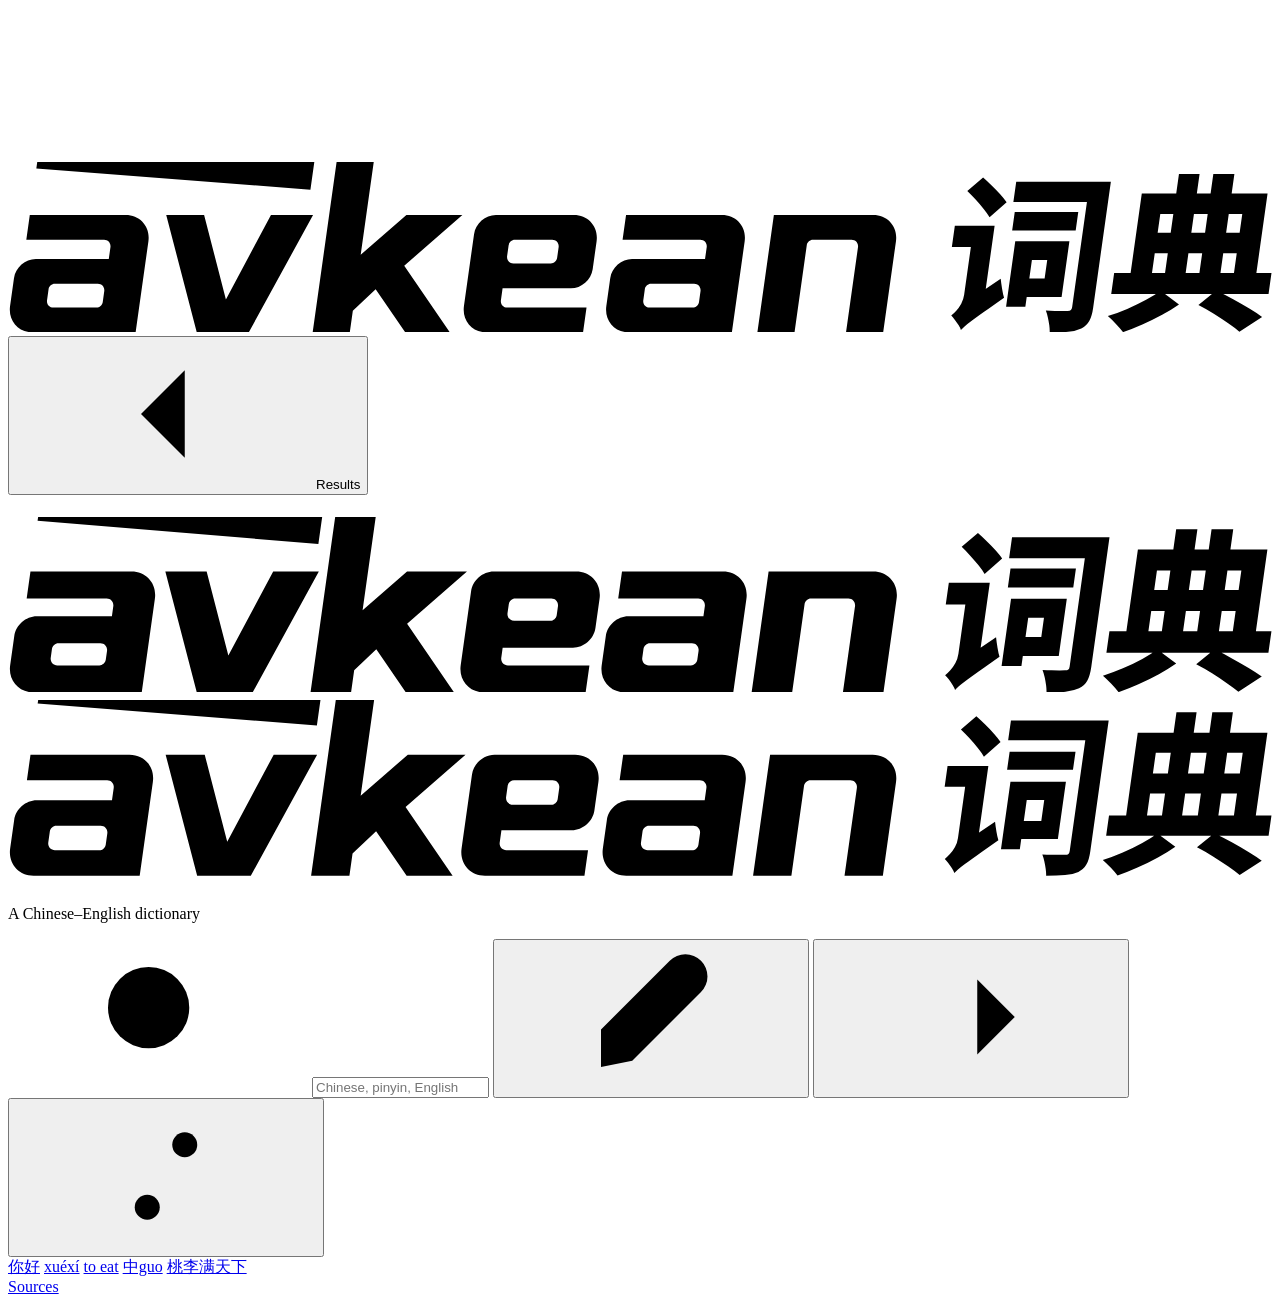
==== web/index.html @ 48588c0f "First public version" ====
<!doctype html>
<html lang="en">
<head>
<meta charset="UTF-8">
<meta name="viewport" content="width=device-width, initial-scale=1, viewport-fit=cover">
<meta name="color-scheme" content="light dark">
<meta name="theme-color" content="#ffffff" media="(prefers-color-scheme: light)">
<meta name="theme-color" content="#161618" media="(prefers-color-scheme: dark)">
<title>avkean 词典 · Chinese–English dictionary</title>
<meta name="description" content="Look up Chinese words in simplified or traditional characters, pinyin or English. Meanings, examples, stroke order and handwriting, free to use.">
<meta property="og:type" content="website">
<meta property="og:site_name" content="avkean 词典">
<meta property="og:title" content="avkean 词典 · Chinese–English dictionary">
<meta property="og:description" content="Look up Chinese words in simplified or traditional characters, pinyin or English. Meanings, examples, stroke order and handwriting, free to use.">
<link rel="canonical" href="/">
<link rel="icon" href="/favicon.ico" sizes="32x32">
<link rel="icon" href="/favicon.svg" type="image/svg+xml">
<link rel="apple-touch-icon" href="/apple-touch-icon.png">
<script src="/start.js"></script>
<script src="/theme.js"></script>
<link rel="stylesheet" href="/style.css">
</head>
<body class="dictionary" data-instant="" data-revision="">
<svg class="icon-definitions" aria-hidden="true" xmlns="http://www.w3.org/2000/svg"><defs>
<symbol id="i-search" viewBox="0 0 24 24"><circle cx="10.5" cy="10.5" r="6.5"/><path d="m16 16 4.5 4.5"/></symbol>
<symbol id="i-arrow" viewBox="0 0 24 24"><path d="M5 12h14M13 6l6 6-6 6"/></symbol>
<symbol id="i-pen" viewBox="0 0 24 24"><path d="m14 5 5 5M4 20l5-1L20 8a2 2 0 0 0-5-5L4 14Z"/></symbol>
<symbol id="i-settings" viewBox="0 0 24 24"><path d="M4 7h9M17 7h3M4 17h3M11 17h9"/><circle cx="15" cy="7" r="2"/><circle cx="9" cy="17" r="2"/></symbol>
<symbol id="i-close" viewBox="0 0 24 24"><path d="m6 6 12 12M18 6 6 18"/></symbol>
<symbol id="i-audio" viewBox="0 0 24 24"><path d="M11 5 6 9H3v6h3l5 4ZM15.5 8.5a5 5 0 0 1 0 7M18.5 5.5a9 9 0 0 1 0 13"/></symbol>
<symbol id="i-back" viewBox="0 0 24 24"><path d="m15 5-7 7 7 7"/></symbol>
<symbol id="i-sun" viewBox="0 0 24 24"><circle cx="12" cy="12" r="4"/><path d="M12 2.5v2M12 19.5v2M4.6 4.6 6 6M18 18l1.4 1.4M2.5 12h2M19.5 12h2M4.6 19.4 6 18M18 6l1.4-1.4"/></symbol>
<symbol id="i-moon" viewBox="0 0 24 24"><path d="M20 14.5A8 8 0 0 1 9.5 4a8 8 0 1 0 10.5 10.5Z"/></symbol>
<symbol id="i-display" viewBox="0 0 24 24"><rect x="3" y="4.5" width="18" height="12" rx="2"/><path d="M9 20h6M12 16.5V20"/></symbol>
<symbol id="i-chevron" viewBox="0 0 24 24"><path d="m9 5 7 7-7 7"/></symbol>
<symbol id="i-play" viewBox="0 0 24 24"><path d="M8 5.5v13l10.5-6.5Z"/></symbol>
<symbol id="i-undo" viewBox="0 0 24 24"><path d="M9 14 4 9l5-5"/><path d="M4 9h10.5a5.5 5.5 0 0 1 0 11H11"/></symbol>
</defs></svg>
<div class="app-shell">
<header class="app-header">
<a class="brand" href="/" aria-label="avkean 词典, home"><svg class="logo" viewBox="6.72 0 5104.5 688" aria-hidden="true" focusable="false"><path fill-rule="evenodd" d="M94.62 214L481.9 214C540.84 214 581.9 261.78 573.62 320.72L522 688L106.72 688C47.78 688 6.72 640.22 15 581.28L30.74 469.28C36.74 426.6 76.2 392 118.88 392L413.6 392L420.32 344.16C422.66 327.5 411.06 314 394.4 314L80.56 314ZM164.29 557.84C161.95 574.5 173.56 588 190.21 588L364.21 588C376.28 588 387.43 578.22 389.12 566.16L395.31 522.16C397.65 505.5 386.04 492 369.39 492L195.39 492C183.32 492 172.17 501.78 170.48 513.84ZM645.62 214L798.62 214L886.69 555L1068.62 214L1238.62 214L979 688L769 688ZM1237 688L1333.69 0L1483.69 0L1430.99 375L1615.62 214L1841.62 214L1606.81 419L1791 688L1611 688L1491.45 514L1399.23 601L1387 688ZM1888.76 291.28C1894.75 248.6 1934.22 214 1976.9 214L2291.9 214C2350.84 214 2391.9 261.78 2383.62 320.72L2367.88 432.72C2361.88 475.4 2322.42 510 2279.74 510L2004.02 510L1997.29 557.84C1994.95 574.5 2006.56 588 2023.21 588L2343.05 588L2329 688L1939.72 688C1880.78 688 1839.72 640.22 1848 581.28ZM2022.31 379.84C2019.97 396.5 2031.57 410 2048.23 410L2199.23 410C2211.29 410 2222.44 400.22 2224.14 388.16L2230.32 344.16C2232.66 327.5 2221.06 314 2204.4 314L2053.4 314C2041.34 314 2030.19 323.78 2028.49 335.84ZM2502.62 214L2889.9 214C2948.84 214 2989.9 261.78 2981.62 320.72L2930 688L2514.72 688C2455.78 688 2414.72 640.22 2423 581.28L2438.74 469.28C2444.74 426.6 2484.2 392 2526.88 392L2821.6 392L2828.32 344.16C2830.66 327.5 2819.06 314 2802.4 314L2488.56 314ZM2572.29 557.84C2569.95 574.5 2581.56 588 2598.21 588L2772.21 588C2784.28 588 2795.43 578.22 2797.12 566.16L2803.31 522.16C2805.65 505.5 2794.04 492 2777.39 492L2603.39 492C2591.32 492 2580.17 501.78 2578.48 513.84ZM3033 688L3099.62 214L3500.9 214C3559.84 214 3600.9 261.78 3592.62 320.72L3541 688L3391 688L3439.32 344.16C3441.66 327.5 3430.06 314 3413.4 314L3257.4 314C3245.34 314 3234.19 323.78 3232.49 335.84L3183 688ZM124.69 0L1243.69 0L1227.95 112L121.04 26Z"/><path d="M3880.83 117.02 3944.62 62.68Q3960.9 77 3979.16 94.62Q3997.42 112.24 4013.59 130.09Q4029.75 147.94 4039.61 162.64L3970.75 223.21Q3962.03 208.44 3946.93 189.65Q3931.83 170.87 3914.39 151.71Q3896.95 132.55 3880.83 117.02ZM3854.93 678.57 3848.22 597.58 3869.51 570.5 4015.7 471.18Q4017.55 488.97 4021.22 512.01Q4024.89 535.06 4029.23 547.97Q3978.93 583.52 3947.25 606.14Q3915.57 628.76 3897.22 642.41Q3878.88 656.06 3869.65 664.09Q3860.42 672.12 3854.93 678.57ZM3830.45 257.44H3954.26L3942.21 343.16H3818.41ZM4078.36 79.34H4404.83L4393.3 161.38H4066.83ZM4072.4 202.26H4328.93L4318.49 276.57H4061.96ZM4074.45 320.39H4152.29L4115.19 584.35H4037.35ZM4125.95 320.39H4293.16L4261.56 545.22H4094.35L4104.88 470.32H4193.05L4203.6 395.29H4115.42ZM4375.48 79.34H4460.6L4389.23 587.21Q4384.43 621.35 4373.89 641.09Q4363.35 660.83 4341.22 672.01Q4319.26 682.52 4288.12 685.26Q4256.99 688 4213.56 688Q4214.02 675.69 4211.88 659.66Q4209.74 643.64 4206.14 627.57Q4202.55 611.51 4197.97 599.73Q4215.41 601 4233.48 601.3Q4251.54 601.6 4265.76 601.57Q4279.97 601.53 4286.05 601.53Q4295.36 601.46 4299.2 598.12Q4303.04 594.78 4304.28 586.01ZM3854.93 678.57Q3852.41 669.87 3845.26 658.76Q3838.12 647.65 3830.03 636.8Q3821.95 625.96 3815.91 620.33Q3825.23 613.27 3836.25 601.01Q3847.28 588.74 3856.28 572.43Q3865.29 556.11 3868.05 536.46L3907.26 257.44H3991.11L3945.93 578.91Q3945.93 578.91 3937.25 586.19Q3928.57 593.47 3915.53 604.88Q3902.48 616.28 3888.84 629.83Q3875.19 643.38 3865.72 656.28Q3856.25 669.19 3854.93 678.57ZM4814.11 577.7 4886.22 519.15Q4919.77 535.5 4954.4 554.54Q4989.03 573.59 5019.74 592Q5050.45 610.41 5071.35 625.55L4979.61 685.37Q4961.72 670.23 4934.47 651.56Q4907.21 632.89 4876.3 613.24Q4845.4 593.59 4814.11 577.7ZM4473.82 448.26H5109.23L5097.37 532.7H4461.95ZM4606.49 286.15H5016.4L5004.86 368.27H4594.95ZM4735.59 48.07H4818.83L4757.36 485.49H4674.11ZM4874.38 48H4959.43L4897.92 485.64H4812.88ZM4585.46 127.11H5093.4L5043.97 478.88H4953.44L4991.25 209.82H4660.16L4622.35 478.88H4536.02ZM4661.78 519.9 4735.71 575Q4706.57 595.54 4667.72 616.65Q4628.87 637.76 4587.7 656.13Q4546.54 674.5 4509.76 687.02Q4498.99 672.83 4481.06 654.03Q4463.14 635.23 4448.36 622.32Q4486.16 611.07 4526.6 593.6Q4567.04 576.13 4602.78 556.64Q4638.51 537.14 4661.78 519.9Z"/></svg></a>
<button type="button" class="back-button" data-back><svg aria-hidden="true"><use href="#i-back"/></svg>Results</button>
<div class="home-heading">
<h1 class="lockup" aria-label="avkean 词典"><svg class="logo logo-light" viewBox="2.22 0 4957.0 688" aria-hidden="true" focusable="false"><path fill-rule="evenodd" d="M90.12 214L486.4 214C545.34 214 586.4 261.78 578.12 320.72L526.5 688L102.22 688C43.28 688 2.22 640.22 10.5 581.28L26.66 466.28C32.66 423.6 72.12 389 114.8 389L409.52 389L414.98 350.16C417.32 333.5 405.72 320 389.06 320L75.22 320ZM169.64 551.84C167.3 568.5 178.9 582 195.56 582L360.56 582C372.62 582 383.77 572.22 385.47 560.16L390.39 525.16C392.73 508.5 381.12 495 364.46 495L199.46 495C187.4 495 176.25 504.78 174.55 516.84ZM619.12 214L781.12 214L866.26 543.63L1042.12 214L1221.12 214L961.5 688L742.5 688ZM1188.5 688L1285.19 0L1444.19 0L1392.75 366.06L1567.12 214L1802.12 214L1567.31 419L1751.5 688L1562.5 688L1446.49 519.15L1359.73 601L1347.5 688ZM1818.26 291.28C1824.25 248.6 1863.72 214 1906.4 214L2230.4 214C2289.34 214 2330.4 261.78 2322.12 320.72L2305.96 435.72C2299.96 478.4 2260.5 513 2217.81 513L1942.09 513L1936.64 551.84C1934.3 568.5 1945.9 582 1962.56 582L2282.4 582L2267.5 688L1869.22 688C1810.28 688 1769.22 640.22 1777.5 581.28ZM1961.23 376.84C1958.89 393.5 1970.5 407 1987.15 407L2129.15 407C2141.21 407 2152.37 397.22 2154.06 385.16L2158.98 350.16C2161.32 333.5 2149.72 320 2133.06 320L1991.06 320C1979 320 1967.84 329.78 1966.15 341.84ZM2410.12 214L2806.4 214C2865.34 214 2906.4 261.78 2898.12 320.72L2846.5 688L2422.22 688C2363.28 688 2322.22 640.22 2330.5 581.28L2346.66 466.28C2352.66 423.6 2392.12 389 2434.8 389L2729.52 389L2734.98 350.16C2737.32 333.5 2725.72 320 2709.06 320L2395.22 320ZM2489.64 551.84C2487.3 568.5 2498.9 582 2515.56 582L2680.56 582C2692.62 582 2703.77 572.22 2705.47 560.16L2710.39 525.16C2712.73 508.5 2701.12 495 2684.46 495L2519.46 495C2507.4 495 2496.25 504.78 2494.55 516.84ZM2918.5 688L2985.12 214L3395.4 214C3454.34 214 3495.4 261.78 3487.12 320.72L3435.5 688L3276.5 688L3323.98 350.16C3326.32 333.5 3314.72 320 3298.06 320L3151.06 320C3139 320 3127.84 329.78 3126.15 341.84L3077.5 688ZM120.19 0L1234.19 0L1219.29 106L118.08 15Z"/><path d="M3742.33 117.02 3806.12 62.68Q3822.4 77 3840.66 94.62Q3858.92 112.24 3875.09 130.09Q3891.25 147.94 3901.11 162.64L3832.25 223.21Q3823.53 208.44 3808.43 189.65Q3793.33 170.87 3775.89 151.71Q3758.45 132.55 3742.33 117.02ZM3716.43 678.57 3709.72 597.58 3731.01 570.5 3877.2 471.18Q3879.05 488.97 3882.72 512.01Q3886.39 535.06 3890.73 547.97Q3840.43 583.52 3808.75 606.14Q3777.07 628.76 3758.72 642.41Q3740.38 656.06 3731.15 664.09Q3721.92 672.12 3716.43 678.57ZM3691.95 257.44H3815.76L3803.71 343.16H3679.91ZM3939.86 79.34H4266.33L4254.8 161.38H3928.33ZM3933.9 202.26H4190.43L4179.99 276.57H3923.46ZM3935.95 320.39H4013.79L3976.69 584.35H3898.85ZM3987.45 320.39H4154.66L4123.06 545.22H3955.85L3966.38 470.32H4054.55L4065.1 395.29H3976.92ZM4236.98 79.34H4322.1L4250.73 587.21Q4245.93 621.35 4235.39 641.09Q4224.85 660.83 4202.72 672.01Q4180.76 682.52 4149.62 685.26Q4118.49 688 4075.06 688Q4075.52 675.69 4073.38 659.66Q4071.24 643.64 4067.64 627.57Q4064.05 611.51 4059.47 599.73Q4076.91 601 4094.98 601.3Q4113.04 601.6 4127.26 601.57Q4141.47 601.53 4147.55 601.53Q4156.86 601.46 4160.7 598.12Q4164.54 594.78 4165.78 586.01ZM3716.43 678.57Q3713.91 669.87 3706.76 658.76Q3699.62 647.65 3691.53 636.8Q3683.45 625.96 3677.41 620.33Q3686.73 613.27 3697.75 601.01Q3708.78 588.74 3717.78 572.43Q3726.79 556.11 3729.55 536.46L3768.76 257.44H3852.61L3807.43 578.91Q3807.43 578.91 3798.75 586.19Q3790.07 593.47 3777.03 604.88Q3763.98 616.28 3750.34 629.83Q3736.69 643.38 3727.22 656.28Q3717.75 669.19 3716.43 678.57ZM4662.12 577.7 4734.22 519.15Q4767.77 535.5 4802.4 554.54Q4837.04 573.59 4867.75 592Q4898.45 610.41 4919.35 625.55L4827.61 685.37Q4809.73 670.23 4782.47 651.56Q4755.21 632.89 4724.3 613.24Q4693.4 593.59 4662.12 577.7ZM4321.82 448.26H4957.23L4945.37 532.7H4309.95ZM4454.49 286.15H4864.4L4852.86 368.27H4442.95ZM4583.59 48.07H4666.83L4605.36 485.49H4522.11ZM4722.39 48H4807.43L4745.93 485.64H4660.88ZM4433.46 127.11H4941.4L4891.97 478.88H4801.44L4839.25 209.82H4508.16L4470.35 478.88H4384.03ZM4509.79 519.9 4583.71 575Q4554.57 595.54 4515.72 616.65Q4476.87 637.76 4435.7 656.13Q4394.54 674.5 4357.76 687.02Q4346.99 672.83 4329.06 654.03Q4311.14 635.23 4296.36 622.32Q4334.17 611.07 4374.6 593.6Q4415.04 576.13 4450.78 556.64Q4486.52 537.14 4509.79 519.9Z"/></svg><svg class="logo logo-dark" viewBox="6.72 0 4947.4 688" aria-hidden="true" focusable="false"><path fill-rule="evenodd" d="M94.62 214L481.9 214C540.84 214 581.9 261.78 573.62 320.72L522 688L106.72 688C47.78 688 6.72 640.22 15 581.28L30.74 469.28C36.74 426.6 76.2 392 118.88 392L413.6 392L420.32 344.16C422.66 327.5 411.06 314 394.4 314L80.56 314ZM164.29 557.84C161.95 574.5 173.56 588 190.21 588L364.21 588C376.28 588 387.43 578.22 389.12 566.16L395.31 522.16C397.65 505.5 386.04 492 369.39 492L195.39 492C183.32 492 172.17 501.78 170.48 513.84ZM623.62 214L776.62 214L864.69 555L1046.62 214L1216.62 214L957 688L747 688ZM1193 688L1289.69 0L1439.69 0L1386.99 375L1571.62 214L1797.62 214L1562.81 419L1747 688L1567 688L1447.45 514L1355.23 601L1343 688ZM1822.76 291.28C1828.75 248.6 1868.22 214 1910.9 214L2225.9 214C2284.84 214 2325.9 261.78 2317.62 320.72L2301.88 432.72C2295.88 475.4 2256.42 510 2213.74 510L1938.02 510L1931.29 557.84C1928.95 574.5 1940.56 588 1957.21 588L2277.05 588L2263 688L1873.72 688C1814.78 688 1773.72 640.22 1782 581.28ZM1956.31 379.84C1953.97 396.5 1965.57 410 1982.23 410L2133.23 410C2145.29 410 2156.44 400.22 2158.14 388.16L2164.32 344.16C2166.66 327.5 2155.06 314 2138.4 314L1987.4 314C1975.34 314 1964.19 323.78 1962.49 335.84ZM2414.62 214L2801.9 214C2860.84 214 2901.9 261.78 2893.62 320.72L2842 688L2426.72 688C2367.78 688 2326.72 640.22 2335 581.28L2350.74 469.28C2356.74 426.6 2396.2 392 2438.88 392L2733.6 392L2740.32 344.16C2742.66 327.5 2731.06 314 2714.4 314L2400.56 314ZM2484.29 557.84C2481.95 574.5 2493.56 588 2510.21 588L2684.21 588C2696.28 588 2707.43 578.22 2709.12 566.16L2715.31 522.16C2717.65 505.5 2706.04 492 2689.39 492L2515.39 492C2503.32 492 2492.17 501.78 2490.48 513.84ZM2923 688L2989.62 214L3390.9 214C3449.84 214 3490.9 261.78 3482.62 320.72L3431 688L3281 688L3329.32 344.16C3331.66 327.5 3320.06 314 3303.4 314L3147.4 314C3135.34 314 3124.19 323.78 3122.49 335.84L3073 688ZM124.69 0L1229.69 0L1215.64 100L122.72 14Z"/><path d="M3736.61 115.35 3797.03 63.85Q3813.4 78.31 3831.61 96.04Q3849.82 113.77 3865.91 131.66Q3882.01 149.55 3891.78 164.22L3826.62 221.66Q3817.86 206.88 3802.79 188.09Q3787.72 169.3 3770.27 150.12Q3752.83 130.93 3736.61 115.35ZM3710.67 677.33 3704.6 600.52 3725.41 574.09 3870.2 476.38Q3871.99 493.16 3875.55 514.93Q3879.1 536.69 3883.21 548.89Q3833.16 584.04 3801.74 606.33Q3770.31 628.63 3752.21 642.02Q3734.11 655.41 3725.08 663.22Q3716.05 671.03 3710.67 677.33ZM3684.32 258.73H3808.75L3797.34 339.89H3672.91ZM3932.41 80.03H4262.38L4251.46 157.72H3921.49ZM3927.3 202.24H4185.21L4175.29 272.8H3917.38ZM3930.54 319.99H4004.33L3967.15 584.56H3893.36ZM3979.1 319.99H4147.64L4116.09 544.48H3947.55L3957.54 473.37H4051.18L4062.74 391.1H3969.1ZM4234.36 80.03H4314.96L4243.07 591.58Q4238.45 624.46 4228.2 643.36Q4217.95 662.25 4196.45 672.89Q4175.16 682.86 4144.32 685.43Q4113.47 688 4070.16 688Q4070.56 676.36 4068.49 661.19Q4066.41 646.02 4063.01 630.8Q4059.61 615.57 4055.25 604.37Q4073.2 605.6 4091.47 605.88Q4109.73 606.16 4124.03 606.1Q4138.32 606.04 4144.42 606.04Q4153.68 605.92 4157.53 602.6Q4161.39 599.27 4162.62 590.46ZM3710.67 677.33Q3708.24 669.04 3701.43 658.52Q3694.62 647.99 3686.94 637.69Q3679.26 627.38 3673.52 622Q3682.57 615.15 3693.5 603.17Q3704.43 591.2 3713.4 575.16Q3722.36 559.12 3725.09 539.75L3764.58 258.73H3843.95L3798.58 581.51Q3798.58 581.51 3790.18 588.53Q3781.78 595.54 3769.18 606.54Q3756.57 617.54 3743.4 630.56Q3730.24 643.57 3721.08 655.97Q3711.93 668.36 3710.67 677.33ZM4660.59 576.72 4728.69 521.31Q4762.39 537.8 4797.04 557.01Q4831.7 576.21 4862.44 594.8Q4893.18 613.39 4914.16 628.76L4827.67 685.41Q4809.47 670.03 4782.02 651.23Q4754.56 632.42 4723.39 612.66Q4692.22 592.89 4660.59 576.72ZM4316.26 451.77H4952.15L4940.91 531.69H4305.02ZM4447.5 287.78H4862.29L4851.36 365.59H4436.56ZM4580.29 48.12H4659.09L4597.39 487.17H4518.58ZM4720.67 48H4801.15L4739.4 487.4H4658.91ZM4428.75 127.88H4936.35L4886.72 481.03H4801.09L4839.71 206.25H4499.45L4460.84 481.03H4379.12ZM4505.71 522.11 4575.91 574.01Q4546.68 594.81 4507.81 616.1Q4468.94 637.4 4427.74 655.93Q4386.55 674.45 4349.65 687.24Q4339.58 673.81 4322.66 656.01Q4305.75 638.21 4291.8 626.01Q4329.64 614.46 4370.16 596.77Q4410.68 579.08 4446.52 559.36Q4482.37 539.64 4505.71 522.11Z"/></svg></h1>
<p>A Chinese–English dictionary</p>
</div>
<form id="search-form" class="search-form" action="/" method="get" role="search">
<svg class="search-icon" aria-hidden="true"><use href="#i-search"/></svg>
<input id="query" name="q" type="search" maxlength="MAX_QUERY_CHARS" placeholder="Chinese, pinyin, English" aria-label="Search Chinese, pinyin or English" autocomplete="off" autocapitalize="off" spellcheck="false" enterkeyhint="search" role="combobox" aria-expanded="false" aria-controls="suggest" aria-autocomplete="list">
<button id="clear-query" type="button" class="field-button" aria-label="Clear search" title="Clear" hidden><svg aria-hidden="true"><use href="#i-close"/></svg></button>
<button id="handwriting-toggle" type="button" class="field-button" aria-label="Handwriting input" title="Handwriting" aria-expanded="false" aria-controls="handwriting-panel"><svg aria-hidden="true"><use href="#i-pen"/></svg></button>
<button type="submit" class="submit-button" aria-label="Search"><svg aria-hidden="true"><use href="#i-arrow"/></svg></button>
</form>
<div id="suggest" class="suggest" role="listbox" aria-label="Search suggestions" hidden></div>
<div class="header-tools">
<button class="icon-button" id="settings-toggle" type="button" aria-label="Settings" title="Settings" aria-expanded="false" aria-controls="settings-panel"><svg aria-hidden="true"><use href="#i-settings"/></svg></button>
</div>
<div class="loading-bar" aria-hidden="true"></div>
</header>

<div class="panel-layer">
<div class="backdrop" hidden></div>
<section id="handwriting-panel" class="panel-surface utility-panel" hidden aria-labelledby="handwriting-title">
<div class="panel-heading"><h2 id="handwriting-title">Handwriting</h2><button class="icon-button small" type="button" data-close aria-label="Close handwriting"><svg aria-hidden="true"><use href="#i-close"/></svg></button></div>
<div class="canvas-wrap"><canvas id="handwriting-canvas" width="600" height="600" tabindex="0" aria-label="Handwriting area. Draw one character with a finger, mouse or pen."></canvas></div>
<div class="drawing-actions"><button id="undo-stroke" type="button" class="quiet-button" disabled><svg aria-hidden="true"><use href="#i-undo"/></svg>Undo</button><button id="clear-strokes" type="button" class="quiet-button" disabled>Clear</button><span id="stroke-count" class="faint">0 strokes</span></div>
<div class="handwriting-result"><p id="handwriting-status" class="hint" role="status">Draw one character. Stroke order does not matter.</p>
<div id="handwriting-candidates" class="candidates" role="group" aria-label="Matching characters"></div></div>
</section>

<section id="settings-panel" class="panel-surface utility-panel settings-panel" hidden aria-labelledby="settings-title">
<div class="panel-heading"><h2 id="settings-title">Settings</h2><button class="icon-button small" type="button" data-close aria-label="Close settings"><svg aria-hidden="true"><use href="#i-close"/></svg></button></div>
<div class="setting"><span class="setting-label" id="mode-label">Search</span><div class="segmented" role="radiogroup" aria-labelledby="mode-label" aria-describedby="mode-hint" data-setting="mode"><button type="button" role="radio" data-value="auto" data-hint="Looks up Chinese, pinyin or English.">Words</button><button type="button" role="radio" data-value="fulltext" data-hint="Searches headwords, meanings and examples.">Full text</button></div><p class="setting-hint" id="mode-hint"></p></div>
<div class="setting-pair">
<div class="setting"><span class="setting-label" id="script-label">Characters</span><div class="segmented" role="radiogroup" aria-labelledby="script-label" data-setting="script"><button type="button" role="radio" data-value="simplified" lang="zh" title="Simplified" aria-label="Simplified">简</button><button type="button" role="radio" data-value="traditional" lang="zh" title="Traditional" aria-label="Traditional">繁</button></div></div>
<div class="setting"><span class="setting-label" id="pinyin-label">Pinyin</span><div class="segmented" role="radiogroup" aria-labelledby="pinyin-label" data-setting="pinyin"><button type="button" role="radio" data-value="marked" title="Tone marks" aria-label="Tone marks">mā</button><button type="button" role="radio" data-value="numbered" title="Tone numbers" aria-label="Tone numbers">ma1</button></div></div>
</div>
<div class="setting-pair">
<div class="setting"><span class="setting-label" id="example-pinyin-label">Example pinyin</span><div class="segmented" role="radiogroup" aria-labelledby="example-pinyin-label" data-setting="examplePinyin"><button type="button" role="radio" data-value="off">Off</button><button type="button" role="radio" data-value="on">On</button></div></div>
<div class="setting"><span class="setting-label" id="theme-label">Appearance</span><div class="segmented" role="radiogroup" aria-labelledby="theme-label" data-setting="theme"><button type="button" role="radio" data-value="system" title="Match system" aria-label="Match system"><svg aria-hidden="true"><use href="#i-display"/></svg></button><button type="button" role="radio" data-value="light" title="Light" aria-label="Light"><svg aria-hidden="true"><use href="#i-sun"/></svg></button><button type="button" role="radio" data-value="dark" title="Dark" aria-label="Dark"><svg aria-hidden="true"><use href="#i-moon"/></svg></button></div></div>
</div>
<div class="panel-footer"><a class="panel-link" href="/licenses" target="_blank" rel="noopener">Sources</a><!-- feedback --></div>
</section>

</div>

<nav class="home-examples" aria-label="Example searches">
<a href="/?q=%E4%BD%A0%E5%A5%BD" lang="zh">你好</a>
<a href="/?q=xu%C3%A9x%C3%AD">xuéxí</a>
<a href="/?q=to%20eat">to eat</a>
<a href="/?q=%E4%B8%ADguo" lang="zh">中guo</a>
<a href="/?q=%E6%A1%83%E6%9D%8E%E6%BB%A1%E5%A4%A9%E4%B8%8B" lang="zh">桃李满天下</a>
</nav>

<span id="result-status" class="visually-hidden" role="status"></span>
<main class="dictionary-layout">
<section class="results-pane" aria-label="Search results">
<div id="results" class="results-list"></div>
<button id="load-more" type="button" class="load-more" hidden>Show more results</button>
</section>
<section class="entry-pane" id="entry-pane" aria-label="Word details">
<div id="entry-content"></div>
</section>
</main>

<section id="lookup-popover" class="lookup-popover" role="dialog" aria-label="Word lookup" hidden></section>
<div id="toast" class="toast" role="status" aria-live="polite"></div>
<footer class="home-footer"><!-- words --><a href="/licenses">Sources</a><!-- feedback --></footer>
</div>
<script type="module" src="/app.js"></script>
</body>
</html>
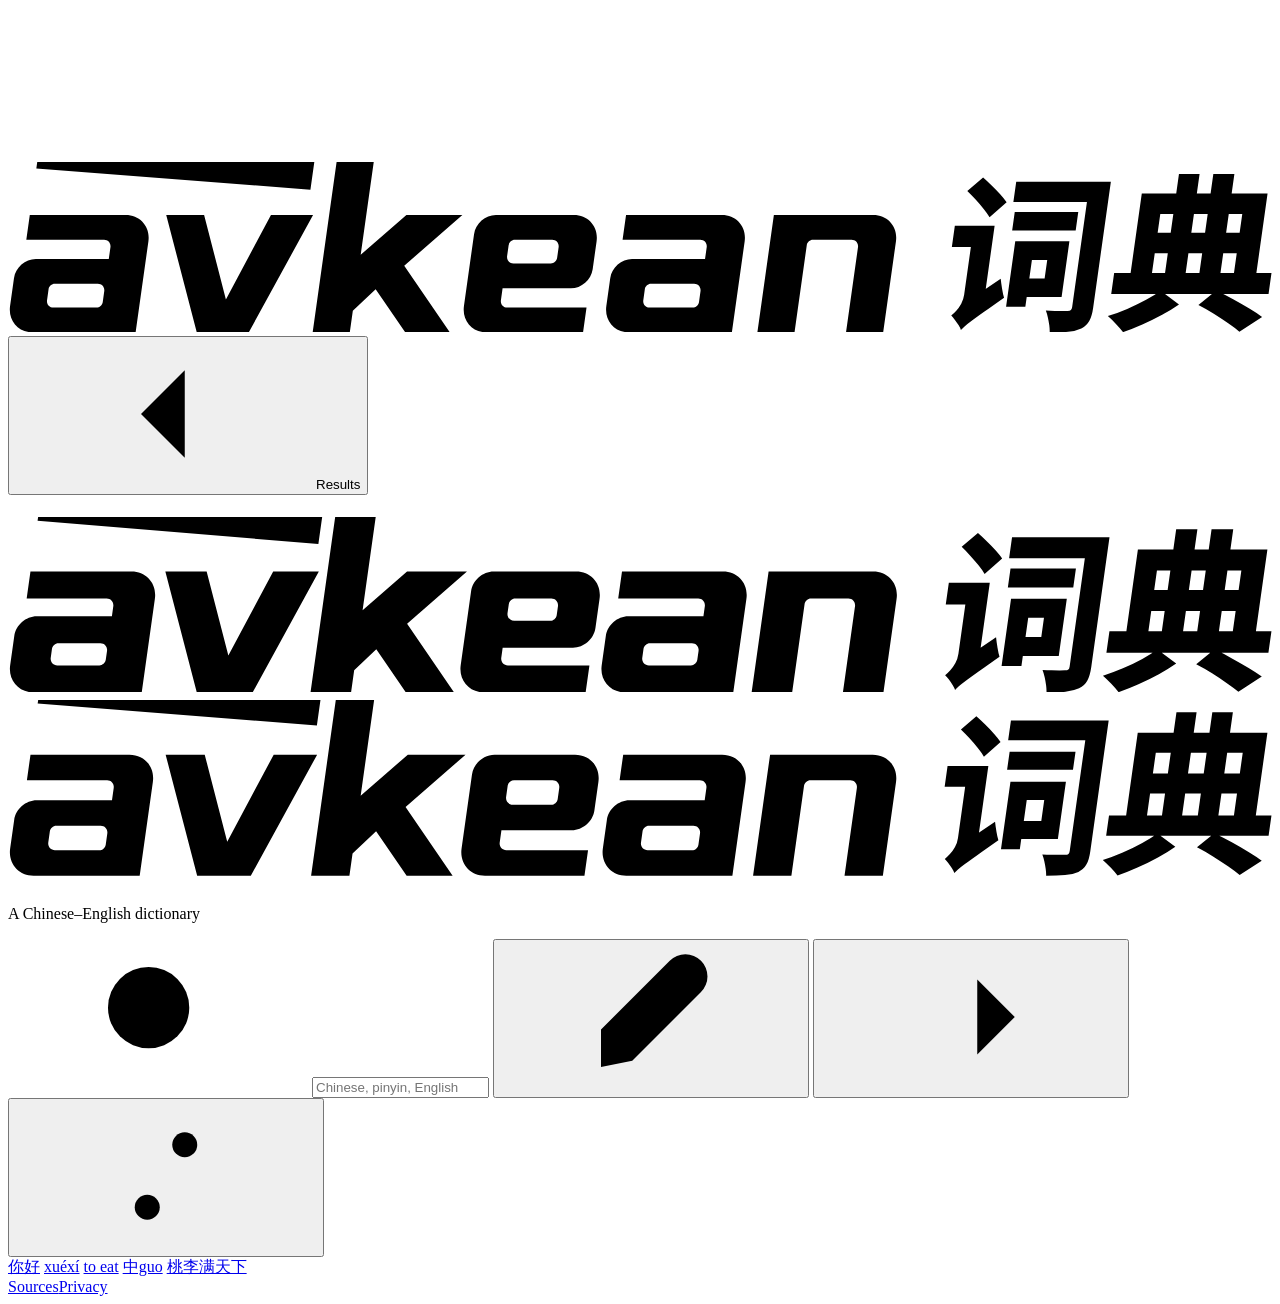
==== commit 276c5001: "Rewrite curated meanings to follow plain rules, keep old wording searchable, and reload open pages o" ====
--- a/web/index.html
+++ b/web/index.html
@@ -79,7 +79,7 @@
 <div class="setting"><span class="setting-label" id="example-pinyin-label">Example pinyin</span><div class="segmented" role="radiogroup" aria-labelledby="example-pinyin-label" data-setting="examplePinyin"><button type="button" role="radio" data-value="off">Off</button><button type="button" role="radio" data-value="on">On</button></div></div>
 <div class="setting"><span class="setting-label" id="theme-label">Appearance</span><div class="segmented" role="radiogroup" aria-labelledby="theme-label" data-setting="theme"><button type="button" role="radio" data-value="system" title="Match system" aria-label="Match system"><svg aria-hidden="true"><use href="#i-display"/></svg></button><button type="button" role="radio" data-value="light" title="Light" aria-label="Light"><svg aria-hidden="true"><use href="#i-sun"/></svg></button><button type="button" role="radio" data-value="dark" title="Dark" aria-label="Dark"><svg aria-hidden="true"><use href="#i-moon"/></svg></button></div></div>
 </div>
-<div class="panel-footer"><a class="panel-link" href="/licenses" target="_blank" rel="noopener">Sources</a><!-- feedback --></div>
+<div class="panel-footer"><a class="panel-link" href="/licenses" target="_blank" rel="noopener">Sources</a><a class="panel-link" href="https://avkean.com/privacy#cidian" target="_blank" rel="noopener">Privacy</a><!-- feedback --></div>
 </section>
 
 </div>
@@ -105,7 +105,7 @@
 
 <section id="lookup-popover" class="lookup-popover" role="dialog" aria-label="Word lookup" hidden></section>
 <div id="toast" class="toast" role="status" aria-live="polite"></div>
-<footer class="home-footer"><!-- words --><a href="/licenses">Sources</a><!-- feedback --></footer>
+<footer class="home-footer"><!-- words --><a href="/licenses">Sources</a><a href="https://avkean.com/privacy#cidian" target="_blank" rel="noopener">Privacy</a><!-- feedback --></footer>
 </div>
 <script type="module" src="/app.js"></script>
 </body>
